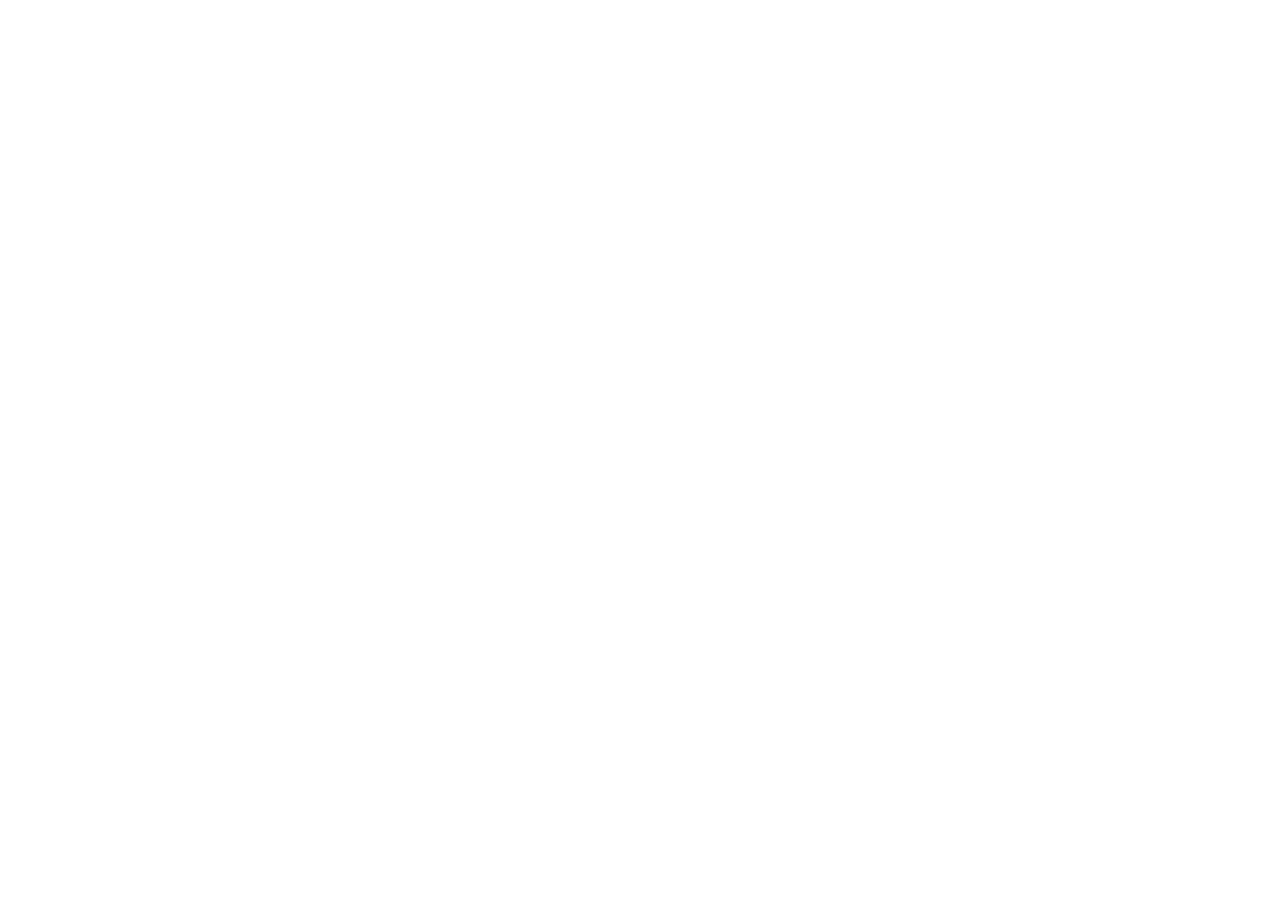
==== Laboratorio4/index.html @ 55b53086 "Creacion de laboratorio 4" ====
<!DOCTYPE html>
<html lang="en">
<head>
    <meta charset="UTF-8">
    <meta name="viewport" content="width=device-width, initial-scale=1.0">
    <meta http-equiv="X-UA-Compatible" content="ie=edge">
    <title>Document</title>
</head>
<body>
    
</body>
</html>
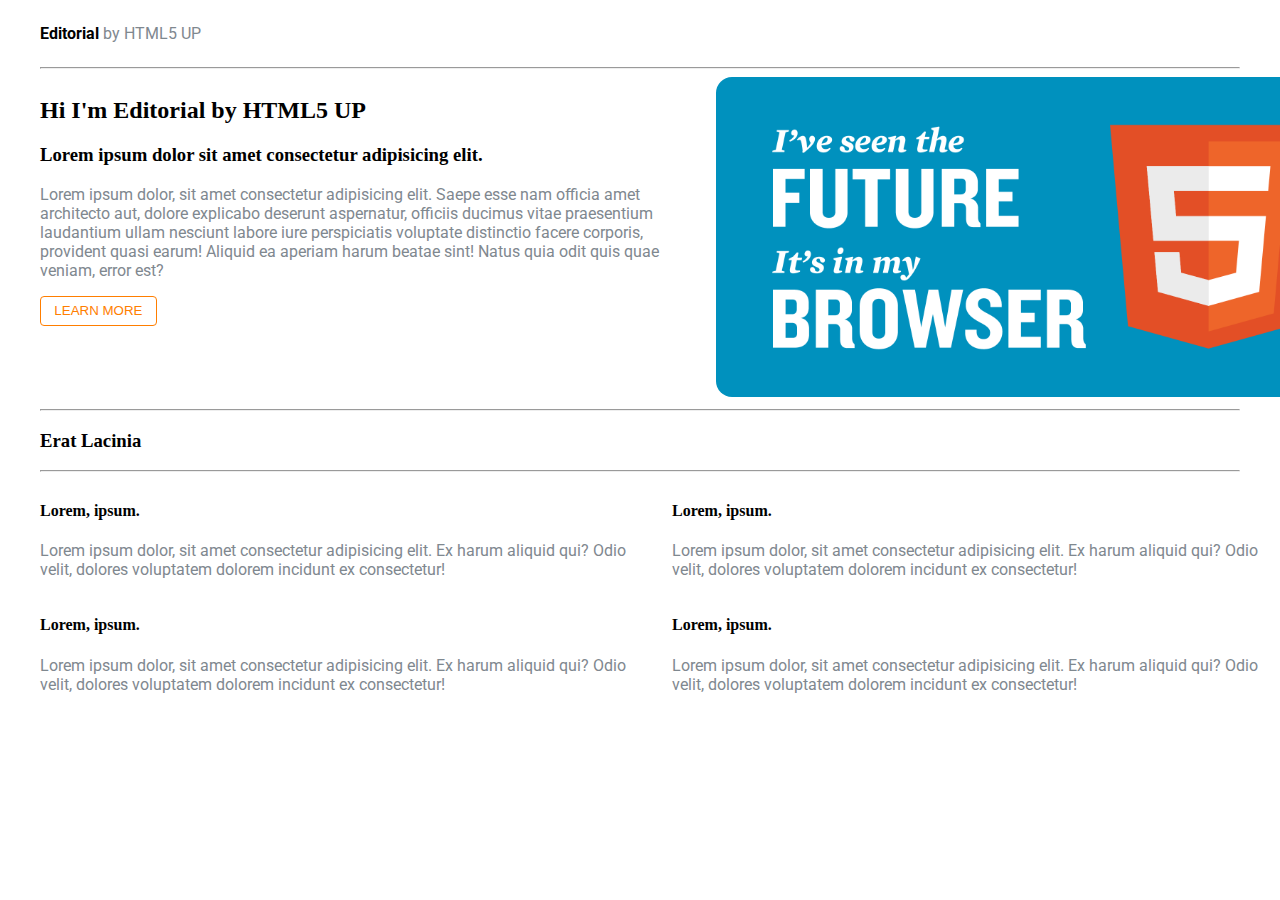
==== commit df790a5f: "Avanze del labo 4" ====
--- a/Laboratorio4/index.html
+++ b/Laboratorio4/index.html
@@ -1,12 +1,97 @@
 <!DOCTYPE html>
 <html lang="en">
+
 <head>
     <meta charset="UTF-8">
     <meta name="viewport" content="width=device-width, initial-scale=1.0">
     <meta http-equiv="X-UA-Compatible" content="ie=edge">
-    <title>Document</title>
+    <link rel="stylesheet" href="https://use.fontawesome.com/releases/v5.3.1/css/all.css" integrity="sha384-mzrmE5qonljUremFsqc01SB46JvROS7bZs3IO2EmfFsd15uHvIt+Y8vEf7N7fWAU"
+        crossorigin="anonymous">
+    <link rel="stylesheet" href="style.css" type="text/css">
+    <link href="https://fonts.googleapis.com/css?family=Roboto" rel="stylesheet">
+    <title>Laboratorio 4</title>
 </head>
+
 <body>
-    
+    <div class="wrapper">
+        <header>
+            <div>
+                <p>
+                    <b>Editorial</b> by HTML5 UP</p>
+            </div>
+            <div>
+                <ul>
+                    <li>
+                        <i class="fab fa-twitter"></i>
+                    </li>
+                    <li>
+                        <i class="fab fa-facebook-f"></i>
+                    </li>
+                    <li>
+                        <i class="fab fa-snapchat-ghost"></i>
+                    </li>
+                    <li>
+                        <i class="fab fa-instagram"></i>
+                    </li>
+                    <li>
+                        <i class="fab fa-pinterest-p"></i>
+                    </li>
+                </ul>
+            </div>
+
+        </header>
+        <hr>
+        <section class="grid-test">
+            <article class="text">
+                <h2>Hi I'm Editorial by HTML5 UP</h2>
+                <h3>Lorem ipsum dolor sit amet consectetur adipisicing elit.</h3>
+                <p>Lorem ipsum dolor, sit amet consectetur adipisicing elit. Saepe esse nam officia amet architecto aut, dolore
+                    explicabo deserunt aspernatur, officiis ducimus vitae praesentium laudantium ullam nesciunt labore iure
+                    perspiciatis voluptate distinctio facere corporis, provident quasi earum! Aliquid ea aperiam harum beatae
+                    sint! Natus quia odit quis quae veniam, error est?</p>
+                <input type="button" value="LEARN MORE" id="leanButton" class="Btopazio">
+            </article>
+
+            <article class="ilustration">
+                <img src="img/HTML5_sticker.png" alt="imagen" id="imagen">
+            </article>
+
+        </section>
+        <hr>
+        <footer>
+            <div>
+                <h3>Erat Lacinia</h3>
+                <hr>
+            </div>
+
+            <div class="sub-footer">
+                <div class="footer-element">
+                    <i class="far fa-gem"></i>
+                    <h4>Lorem, ipsum.</h4>
+                    <p>Lorem ipsum dolor, sit amet consectetur adipisicing elit. Ex harum aliquid qui? Odio velit, dolores voluptatem
+                        dolorem incidunt ex consectetur!</p>
+                </div>
+                <div class="footer-element">
+                    <i class="fas fa-rocket"></i>
+                    <h4>Lorem, ipsum.</h4>
+                    <p>Lorem ipsum dolor, sit amet consectetur adipisicing elit. Ex harum aliquid qui? Odio velit, dolores voluptatem
+                        dolorem incidunt ex consectetur!</p>
+                </div>
+                <div class="footer-element">
+                    <i class="far fa-paper-plane"></i>
+                    <h4>Lorem, ipsum.</h4>
+                    <p>Lorem ipsum dolor, sit amet consectetur adipisicing elit. Ex harum aliquid qui? Odio velit, dolores voluptatem
+                        dolorem incidunt ex consectetur!</p>
+                </div>
+                <div class="footer-element">
+                    <i class="fas fa-signal"></i>
+                    <h4>Lorem, ipsum.</h4>
+                    <p>Lorem ipsum dolor, sit amet consectetur adipisicing elit. Ex harum aliquid qui? Odio velit, dolores voluptatem
+                        dolorem incidunt ex consectetur!</p>
+                </div>
+            </div>
+        </footer>
+    </div>
 </body>
+
 </html>--- a/Laboratorio4/style.css
+++ b/Laboratorio4/style.css
@@ -0,0 +1,55 @@
+.wrapper{
+    padding: 0 2em;
+}
+
+p {
+    font-family: 'Roboto', sans-serif;
+    color: #7f888f;
+}
+p>b{
+    color: black;
+}
+
+ul li {
+    list-style-type: none;
+    float: left;
+    padding: 0 1em;
+    color: #7f888f;
+}
+
+.grid-test{
+    display: grid;
+    grid-template-columns: 55% 45%;
+    grid-column-gap: 1rem;
+}
+
+#imagen{
+    width: 40rem;
+    border-radius: 1em;
+}
+
+.Btopazio{
+    background-color: white;
+    border: 0.5px solid #ff7e00;
+    color: #ff7e00;
+    padding: 0.5em 1em;
+    border-radius: 0.3em;
+
+}
+
+.Btopazio:hover{
+    color: #7f888f;
+}
+
+header{
+    display: flex;
+    justify-content: space-between;
+}
+
+.sub-footer{
+    display: grid;
+    grid-template-columns: 50% 50%;
+    grid-template-rows: 50% 50%;
+    grid-column-gap: 2em;
+}
+
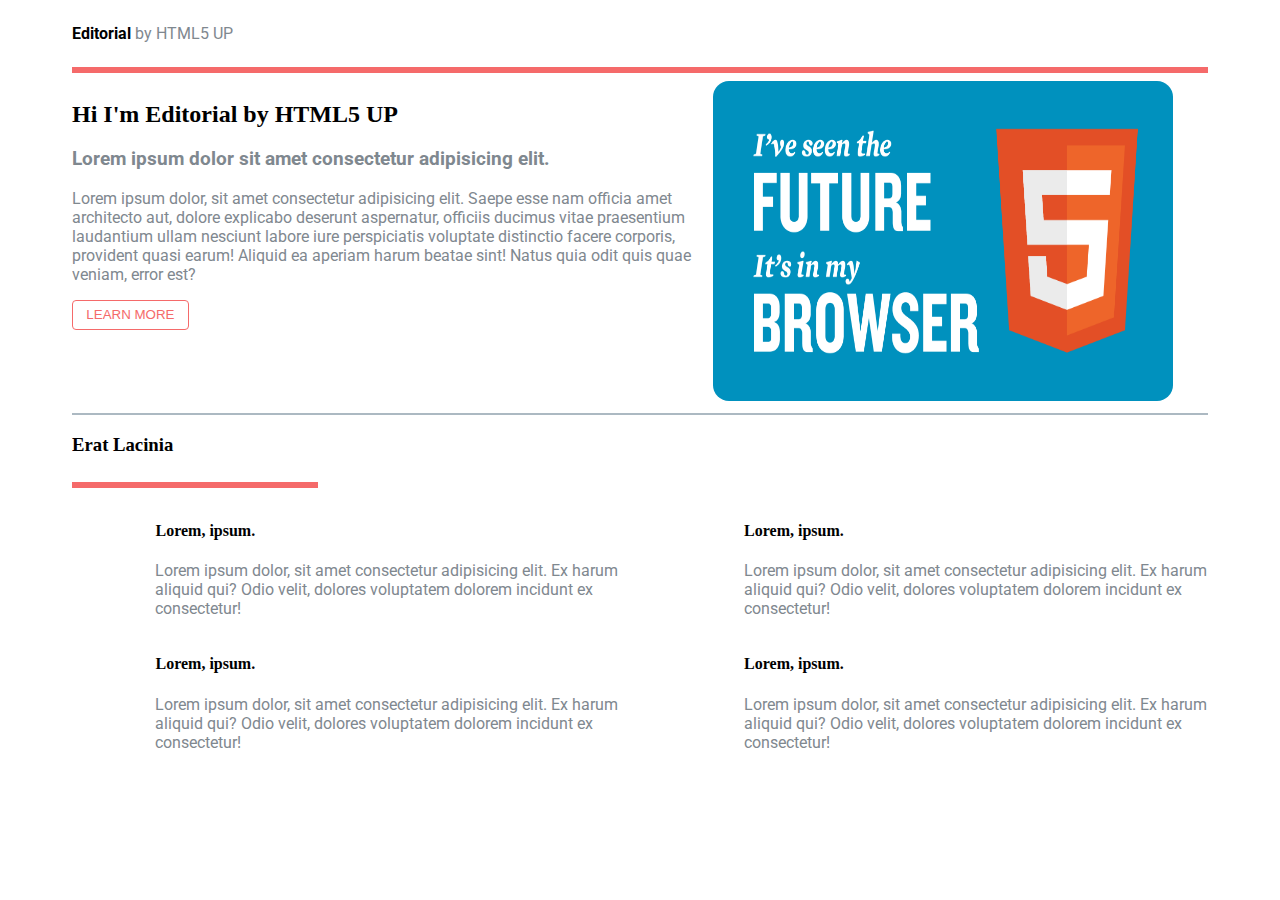
==== commit badc6758: "Laboratorio4 terminado" ====
--- a/Laboratorio4/index.html
+++ b/Laboratorio4/index.html
@@ -40,11 +40,11 @@
             </div>
 
         </header>
-        <hr>
+        <hr id="orange1">
         <section class="grid-test">
             <article class="text">
                 <h2>Hi I'm Editorial by HTML5 UP</h2>
-                <h3>Lorem ipsum dolor sit amet consectetur adipisicing elit.</h3>
+                <h3 id="subtitulo">Lorem ipsum dolor sit amet consectetur adipisicing elit.</h3>
                 <p>Lorem ipsum dolor, sit amet consectetur adipisicing elit. Saepe esse nam officia amet architecto aut, dolore
                     explicabo deserunt aspernatur, officiis ducimus vitae praesentium laudantium ullam nesciunt labore iure
                     perspiciatis voluptate distinctio facere corporis, provident quasi earum! Aliquid ea aperiam harum beatae
@@ -57,37 +57,56 @@
             </article>
 
         </section>
-        <hr>
+        <hr id="grayline">
         <footer>
             <div>
                 <h3>Erat Lacinia</h3>
-                <hr>
+                <hr id="orange2">
             </div>
 
             <div class="sub-footer">
                 <div class="footer-element">
-                    <i class="far fa-gem"></i>
-                    <h4>Lorem, ipsum.</h4>
-                    <p>Lorem ipsum dolor, sit amet consectetur adipisicing elit. Ex harum aliquid qui? Odio velit, dolores voluptatem
-                        dolorem incidunt ex consectetur!</p>
+                    <div class="icono">
+                        <i class="far fa-gem"></i>
+                    </div>
+                    <div>
+                        <h4>Lorem, ipsum.</h4>
+                        <p>Lorem ipsum dolor, sit amet consectetur adipisicing elit. Ex harum aliquid qui? Odio velit, dolores
+                            voluptatem dolorem incidunt ex consectetur!</p>
+                    </div>
                 </div>
+
                 <div class="footer-element">
-                    <i class="fas fa-rocket"></i>
-                    <h4>Lorem, ipsum.</h4>
-                    <p>Lorem ipsum dolor, sit amet consectetur adipisicing elit. Ex harum aliquid qui? Odio velit, dolores voluptatem
-                        dolorem incidunt ex consectetur!</p>
+                    <div class="icono">
+                        <i class="fas fa-rocket"></i>
+                    </div>
+                    <div>
+                        <h4>Lorem, ipsum.</h4>
+                        <p>Lorem ipsum dolor, sit amet consectetur adipisicing elit. Ex harum aliquid qui? Odio velit, dolores
+                            voluptatem dolorem incidunt ex consectetur!</p>
+                    </div>
                 </div>
+
                 <div class="footer-element">
-                    <i class="far fa-paper-plane"></i>
-                    <h4>Lorem, ipsum.</h4>
-                    <p>Lorem ipsum dolor, sit amet consectetur adipisicing elit. Ex harum aliquid qui? Odio velit, dolores voluptatem
-                        dolorem incidunt ex consectetur!</p>
+                    <div class="icono">
+                        <i class="far fa-paper-plane"></i>
+                    </div>
+                    <div>
+                        <h4>Lorem, ipsum.</h4>
+                        <p>Lorem ipsum dolor, sit amet consectetur adipisicing elit. Ex harum aliquid qui? Odio velit, dolores
+                            voluptatem dolorem incidunt ex consectetur!</p>
+                    </div>
                 </div>
+
                 <div class="footer-element">
-                    <i class="fas fa-signal"></i>
-                    <h4>Lorem, ipsum.</h4>
-                    <p>Lorem ipsum dolor, sit amet consectetur adipisicing elit. Ex harum aliquid qui? Odio velit, dolores voluptatem
-                        dolorem incidunt ex consectetur!</p>
+                    <div class="icono">
+                        <i class="fas fa-signal"></i>
+                    </div>
+                    <div>
+                        <h4>Lorem, ipsum.</h4>
+                        <p>Lorem ipsum dolor, sit amet consectetur adipisicing elit. Ex harum aliquid qui? Odio velit, dolores
+                            voluptatem dolorem incidunt ex consectetur!</p>
+                    </div>
                 </div>
             </div>
         </footer>
--- a/Laboratorio4/style.css
+++ b/Laboratorio4/style.css
@@ -1,14 +1,15 @@
 .wrapper{
-    padding: 0 2em;
+    padding: 0 4em;
 }
 
-p {
+p, #subtitulo {
     font-family: 'Roboto', sans-serif;
     color: #7f888f;
 }
 p>b{
     color: black;
 }
+
 
 ul li {
     list-style-type: none;
@@ -17,6 +18,9 @@
     color: #7f888f;
 }
 
+i:hover{
+    color: #f56a6a;
+}
 .grid-test{
     display: grid;
     grid-template-columns: 55% 45%;
@@ -24,14 +28,15 @@
 }
 
 #imagen{
-    width: 40rem;
+    width: 90%;
+    height: 20em;
     border-radius: 1em;
 }
 
 .Btopazio{
     background-color: white;
-    border: 0.5px solid #ff7e00;
-    color: #ff7e00;
+    border: 0.5px solid #f56a6a;
+    color: #f56a6a;
     padding: 0.5em 1em;
     border-radius: 0.3em;
 
@@ -48,8 +53,41 @@
 
 .sub-footer{
     display: grid;
-    grid-template-columns: 50% 50%;
+    grid-template-columns: 49% 49%;
     grid-template-rows: 50% 50%;
     grid-column-gap: 2em;
 }
 
+#orange1 {
+    border: #f56a6a solid;
+}
+
+#orange2 {
+    border: #f56a6a solid;
+    width: 15rem;
+    display: inline-flex;
+    
+}
+
+#grayline{
+    border: #acb9c2 solid 0.1em;
+}
+
+.footer-element{
+    display: grid;
+    grid-template-columns: 15% 85%;
+}
+
+footer i{
+    color: #f56a6a;
+    font-size: 3em;
+}
+
+.icono{
+    display: flex;
+    justify-content: center;
+    align-items: center;
+}
+
+
+
